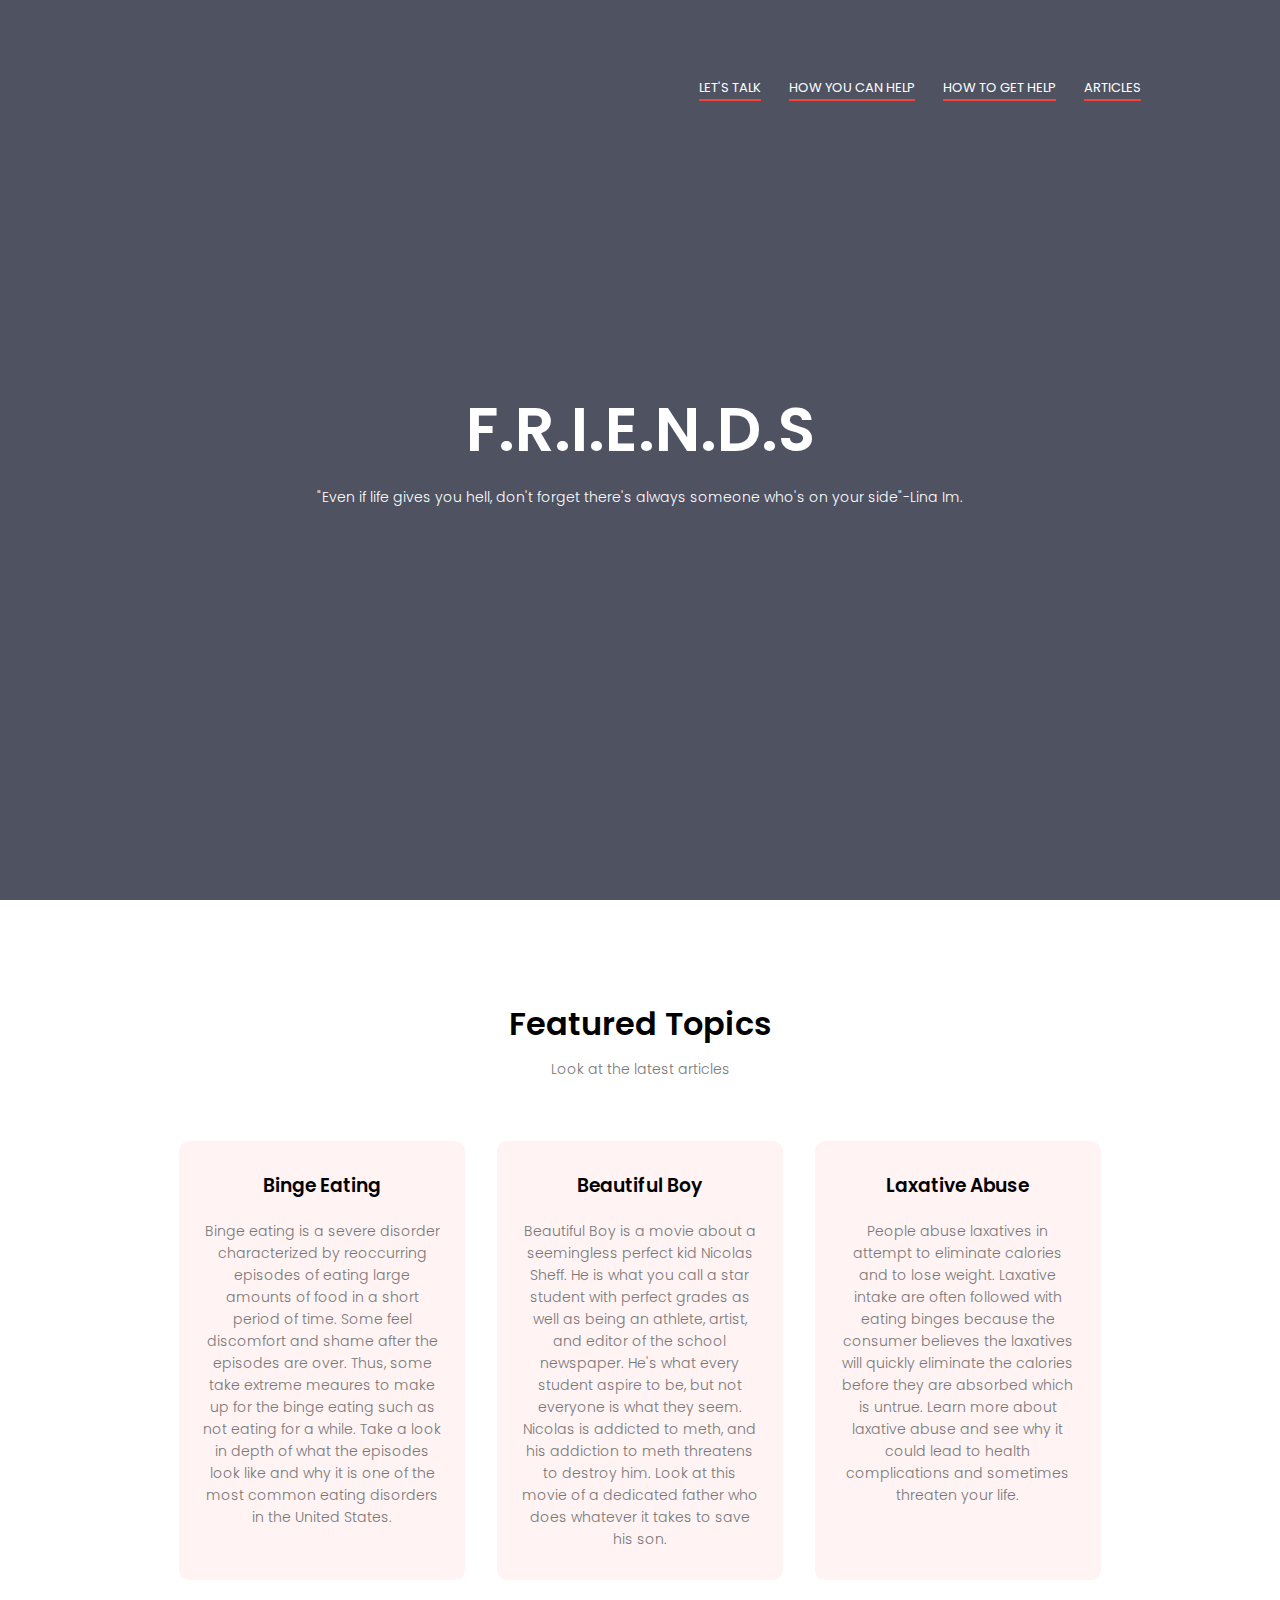
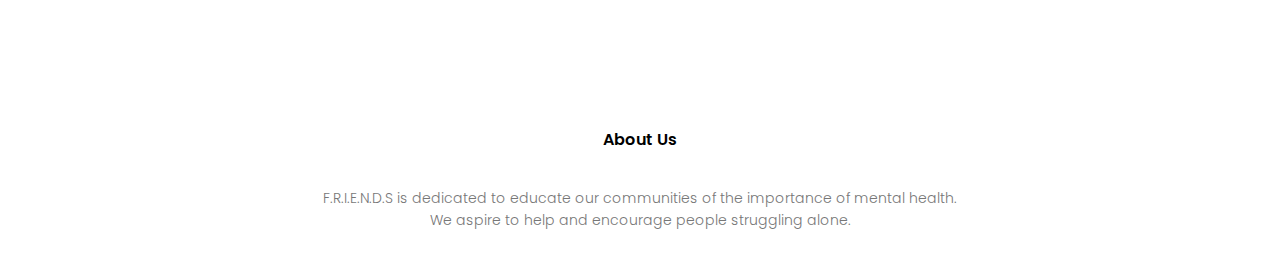
==== index.html @ 0265b4d0 "Update index.html" ====
<!DOCTYPE html>
<html lang="en">
    <head> 
        <meta name="viewport" content="with=device-width, initial-scale=1.0">
        <title>F.R.I.E.N.D</title>
        <link rel="stylesheet" href="style.css">
        <link href="https://fonts.googleapis.com/css2?family=Poppins:wght@200;300;400;600;700&display=swap" rel="stylesheet">
    <link rel='stylesheet' href='"https://stackpath.bootstrapcdn.com/font-awesome/4.7.0/css/font-awesome.min.css"'>
    </head>
    <body>
        <section class='header'>
            <nav>
               <div class='nav-links' id='navLinks'>
                   <i class="fa fa-times" onclick='hideMenu()'></i>
                   <ul>
                       <li><a href="">LET'S TALK</a></li>
                       <li><a href="">HOW YOU CAN HELP</a></li>
                       <li><a href="">HOW TO GET HELP</a></li>
                       <li><a href="">ARTICLES</a></li>
                   </ul>
               </div>
               <i class="fa fa-bars" onclick='showMenu()'></i>
            </nav>

<div class='text-box'>
    <h1>F.R.I.E.N.D.S</h1>
    <p>"Even if life gives you hell, don't forget there's always someone who's on your side"-Lina Im.</p>
</div>

        </section>

<!------JavaScript for Toggle Menu------>
        <script>

            var navLinks = documeent.getElementById('navLinks')
            function showMenu(){
                navLinks.style.right = '0';
            }
            function hideMenu(){
                navLinks.style.right = '-200px';
            }

        </script>

        <!------ Featured Topics ------>

        <section class='featuredtopics'>
            <h1>Featured Topics</h1>
            <p>Look at the latest articles</p>

            <div class='row'>
                <div class='featuredtopics-col'>
                    <h3>Binge Eating</h3>
                    <p>Binge eating is a severe disorder characterized by reoccurring episodes of eating large amounts of food in a short period of time. Some feel discomfort and shame after the episodes are over. Thus, some take extreme meaures to make up for the binge eating such as not eating for a while. Take a look in depth of what the episodes look like and why it is one of the most common eating disorders in the United States.</p>
                </div>
                <div class='featuredtopics-col'>
                    <h3>Beautiful Boy</h3>
                    <p>Beautiful Boy is a movie about a seemingless perfect kid Nicolas Sheff. He is what you call a star student with perfect grades as well as being an athlete, artist, and editor of the school newspaper. He's what every student aspire to be, but not everyone is what they seem. Nicolas is addicted to meth, and his addiction to meth threatens to destroy him. Look at this movie of a dedicated father who does whatever it takes to save his son.</p>
                </div>
                 <div class='featuredtopics-col'>
                     <h3>Laxative Abuse</h3>
                    <p>People abuse laxatives in attempt to eliminate calories and to lose weight. Laxative intake are often followed with eating binges because the consumer believes the laxatives will quickly eliminate the calories before they are absorbed which is untrue. Learn more about laxative abuse and see why it could lead to health complications and sometimes threaten your life.</p>
                </div>
            </div>
        </section>
        
        <!-------- Footer -------->

        <section class='footer'>
            <h4>About Us</h4>
            <p>F.R.I.E.N.D.S is dedicated to educate our communities of the importance of mental health.<br>We aspire to help and encourage people struggling alone.</p>
            <div class='icons'>
                <i class='fa fa-tiktok'></i>
        </section>
    </body>
</html>
---- style.css ----
*{
    margin: 0;
    padding: 0;
    font-family: 'Poppins', sans-serif;
}
.header{
    min-height: 100vh;
    width: 100%;
    background-image: linear-gradient(rgba(4, 9, 30, 0.7),rgba(4,9,30,0.7));
    background-position: center;
    background-size: cover;
    position: relative;
}
nav{
        display: flex;
        padding: 2% 6%;
        justify-content: space-between;
        align-items: center;
}
.nav-links{
    flex: 1;
    text-align: right;
}
.nav-links ul li{
    list-style: none;
    display: inline-block;
    padding: 8px 12px;
    position: relative;
}
.nav-links ul li a{
    color: #fff;
    text-decoration: none;
    font-size: 13px;
}
.nav-links ul li::after{
    content: '';
    width: 100%;
    height: 2px;
    background: #f44336;
    display: block;
    margin: auto;
    transition: 0.5s;
}
.text-box{
    width: 90%;
    color: #fff;
    position: absolute;
    top: 50%;
    left: 50%;
    transform: translate(-50%,-50%);
    text-align: center;
}
.text-box h1{
    font-size: 62px;
}
.text-box p{
    margin: 10px 0 40 px;
    font-size: 14px;
    color: #fff 
}

nav .fa{
    display: none;
}

@media(max-width: 700px) {
    .text-box h1{
        font-size: 20px;
    } 
    .nav-links{
        position: absolute;
        background: #f44336;
        height: 100vh;
        width: 200px;
        top: 0;
        right: -200px;
        text-align: left;
        z-index: 2;
        transition: 1s;
    }
}
nav .fa{
    display: block;
    color: #fff;
    margin: 10px;
    font-size: 22px;
    cursor: pointer;
}
.nav-links ul{
    padding: 30px;
}
/*----- featured topics -----*/

.featuredtopics{
    width: 80%;
    margin: auto;
    text-align: center;
    padding-top: 100px;
}
h1{
    font-size: 36 px;
    font-weight: 600;
}
p{
    color: #777;
    font-size: 14px;
    font-weight: 300;
    line-height: 22px;
    padding: 10px;
}

.row{
    margin: 5%;
    display: flex;
    justify-content: space-between;
}
.featuredtopics-col{
    flex-basis: 31%;
    background: #fff3f3;
    border-radius: 10px;
    margin-bottom: 5%;
    padding: 20px 12px;
    box-sizing: border-box;
    transition: 0.5s;
}
h3{
    text-align: center;
    font-weight: 600;
    margin: 10px 0;
}
.featuredtopics-col:hover{
    box-shadow: 0 0 20px 0px rgba(0,0,0,0.2);
}

/*-------- footer --------*/

.footer{
    width: 100%;
    text-align: center;
    padding: 30px 0;
}

.footer h4{
    margin-bottom: 25px;
    margin-top: 20px;
    font-weight: 600;
}
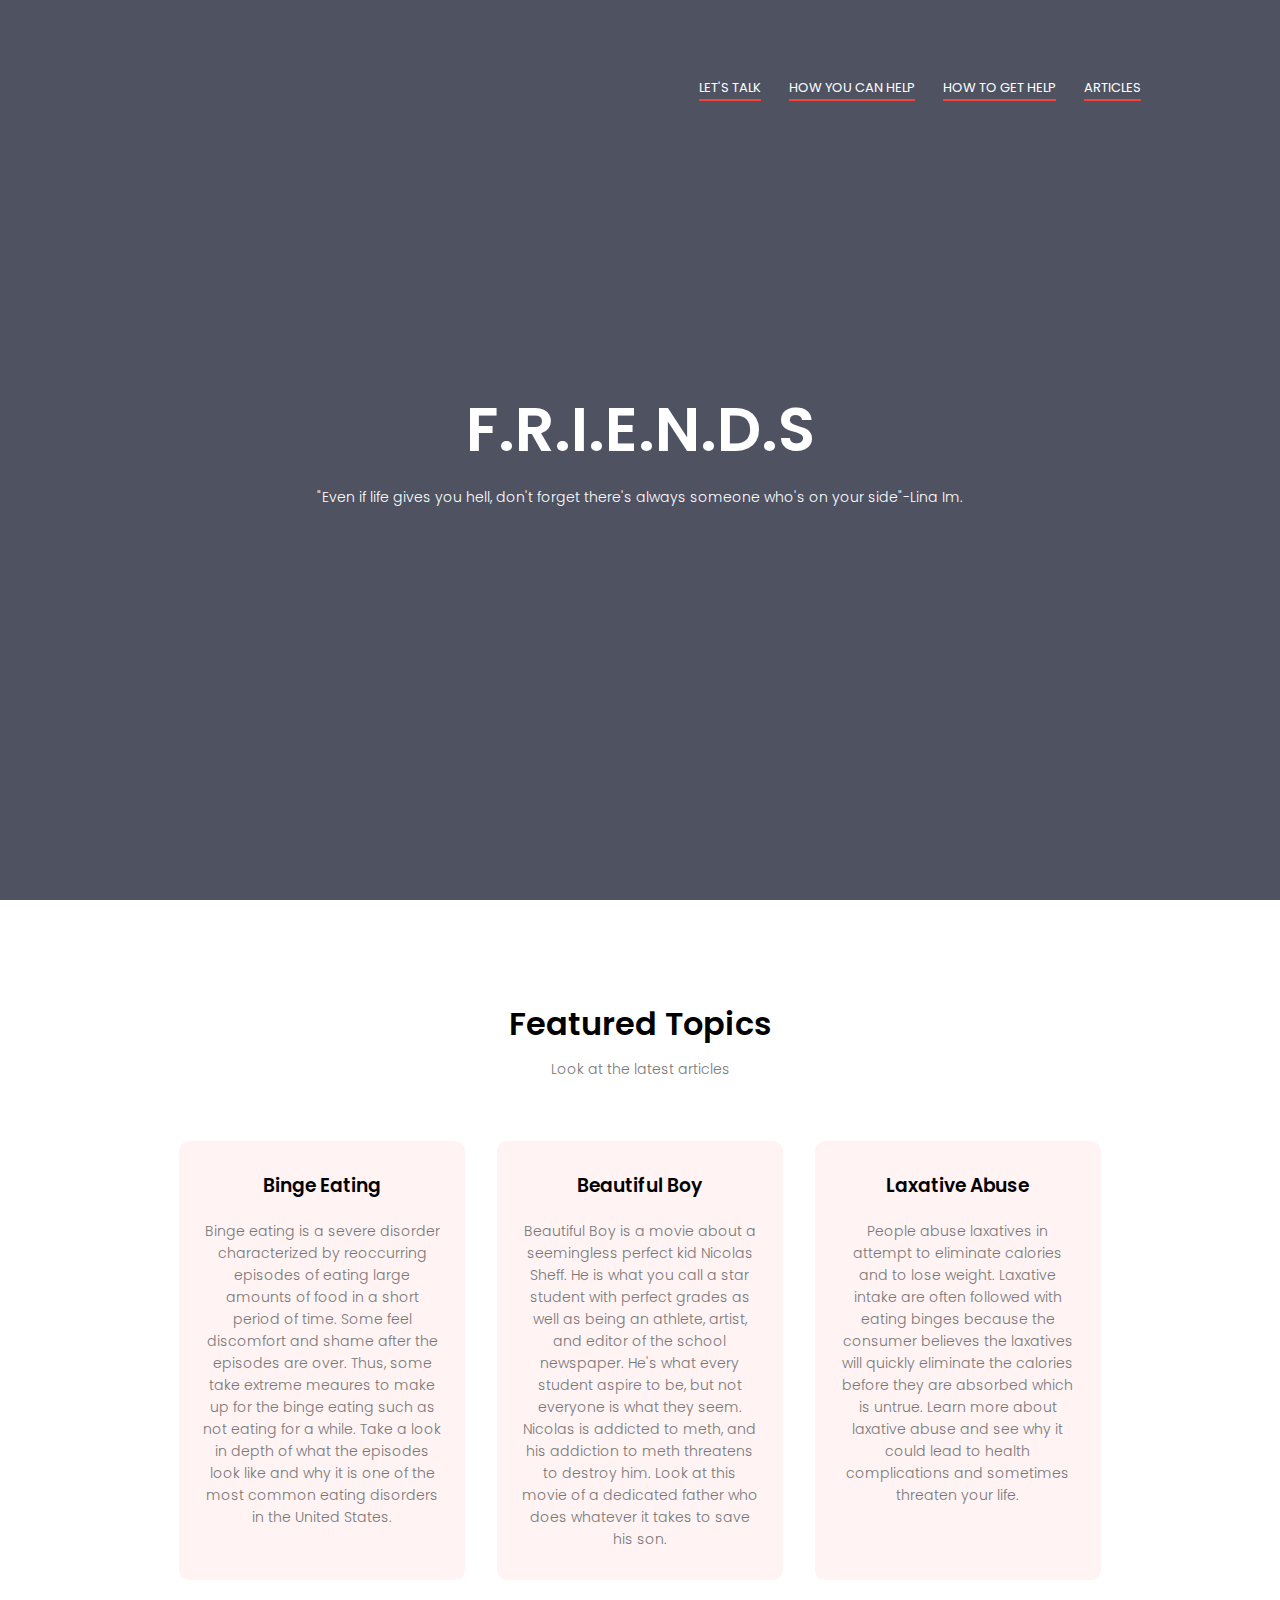
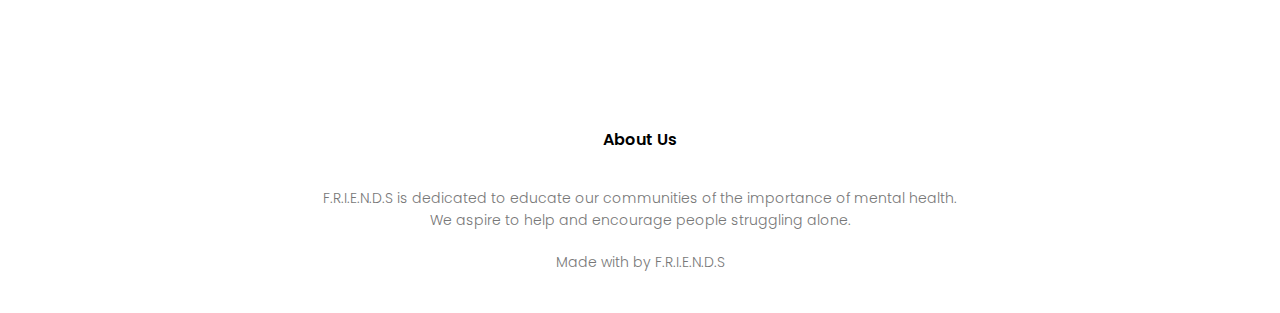
==== commit 318730b6: "Update index.html" ====
--- a/index.html
+++ b/index.html
@@ -71,6 +71,8 @@
             <p>F.R.I.E.N.D.S is dedicated to educate our communities of the importance of mental health.<br>We aspire to help and encourage people struggling alone.</p>
             <div class='icons'>
                 <i class='fa fa-tiktok'></i>
+            </div>
+            <p>Made with <i class='fa fa-heart-o'></i> by F.R.I.E.N.D.S</p>
         </section>
     </body>
 </html>
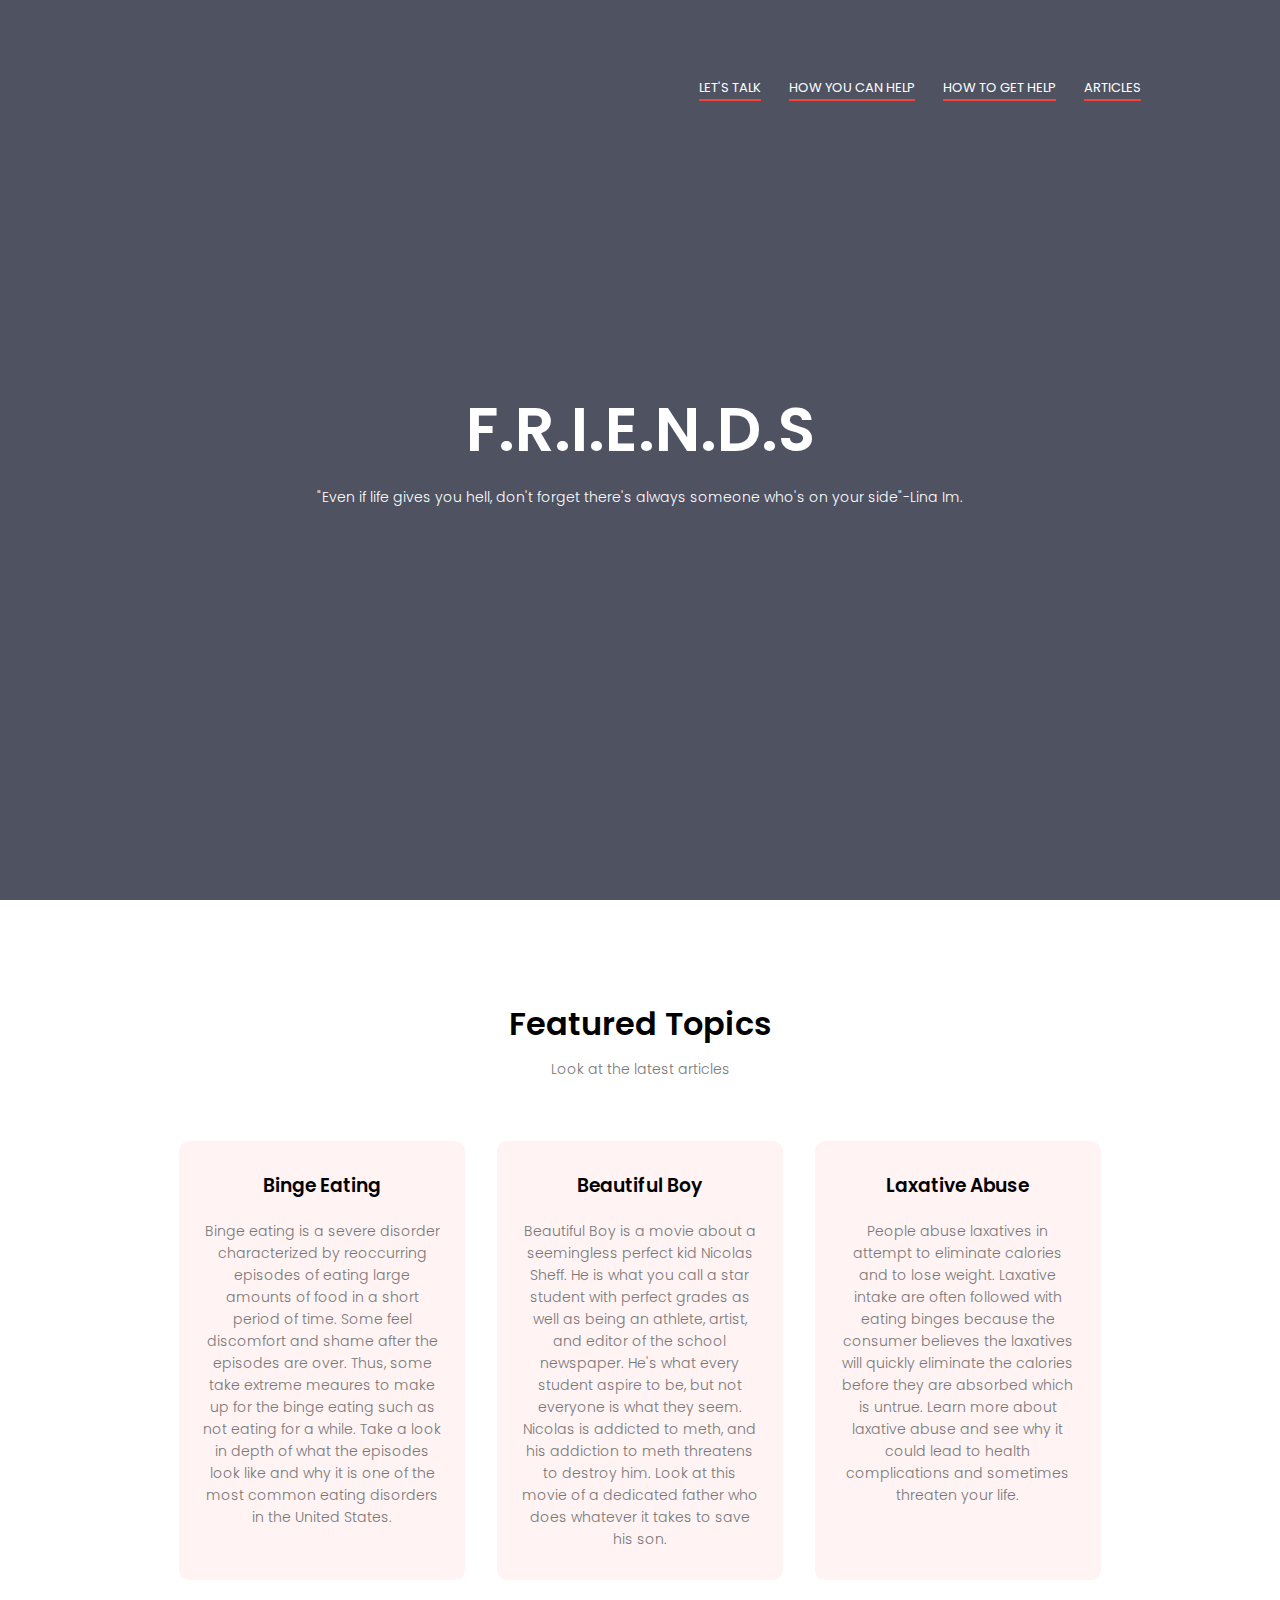
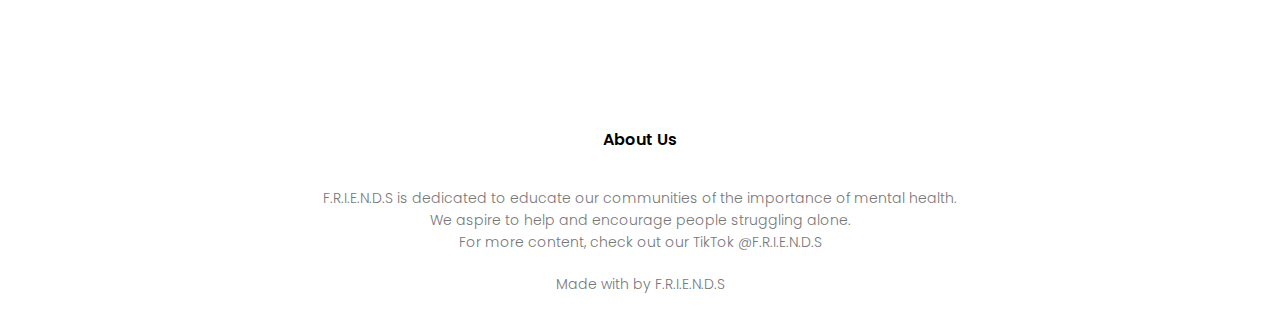
==== commit 4b7f3a22: "Update index.html" ====
--- a/index.html
+++ b/index.html
@@ -68,7 +68,7 @@
 
         <section class='footer'>
             <h4>About Us</h4>
-            <p>F.R.I.E.N.D.S is dedicated to educate our communities of the importance of mental health.<br>We aspire to help and encourage people struggling alone.</p>
+            <p>F.R.I.E.N.D.S is dedicated to educate our communities of the importance of mental health.<br>We aspire to help and encourage people struggling alone.<br>For more content, check out our TikTok @F.R.I.E.N.D.S</p>
             <div class='icons'>
                 <i class='fa fa-tiktok'></i>
             </div>
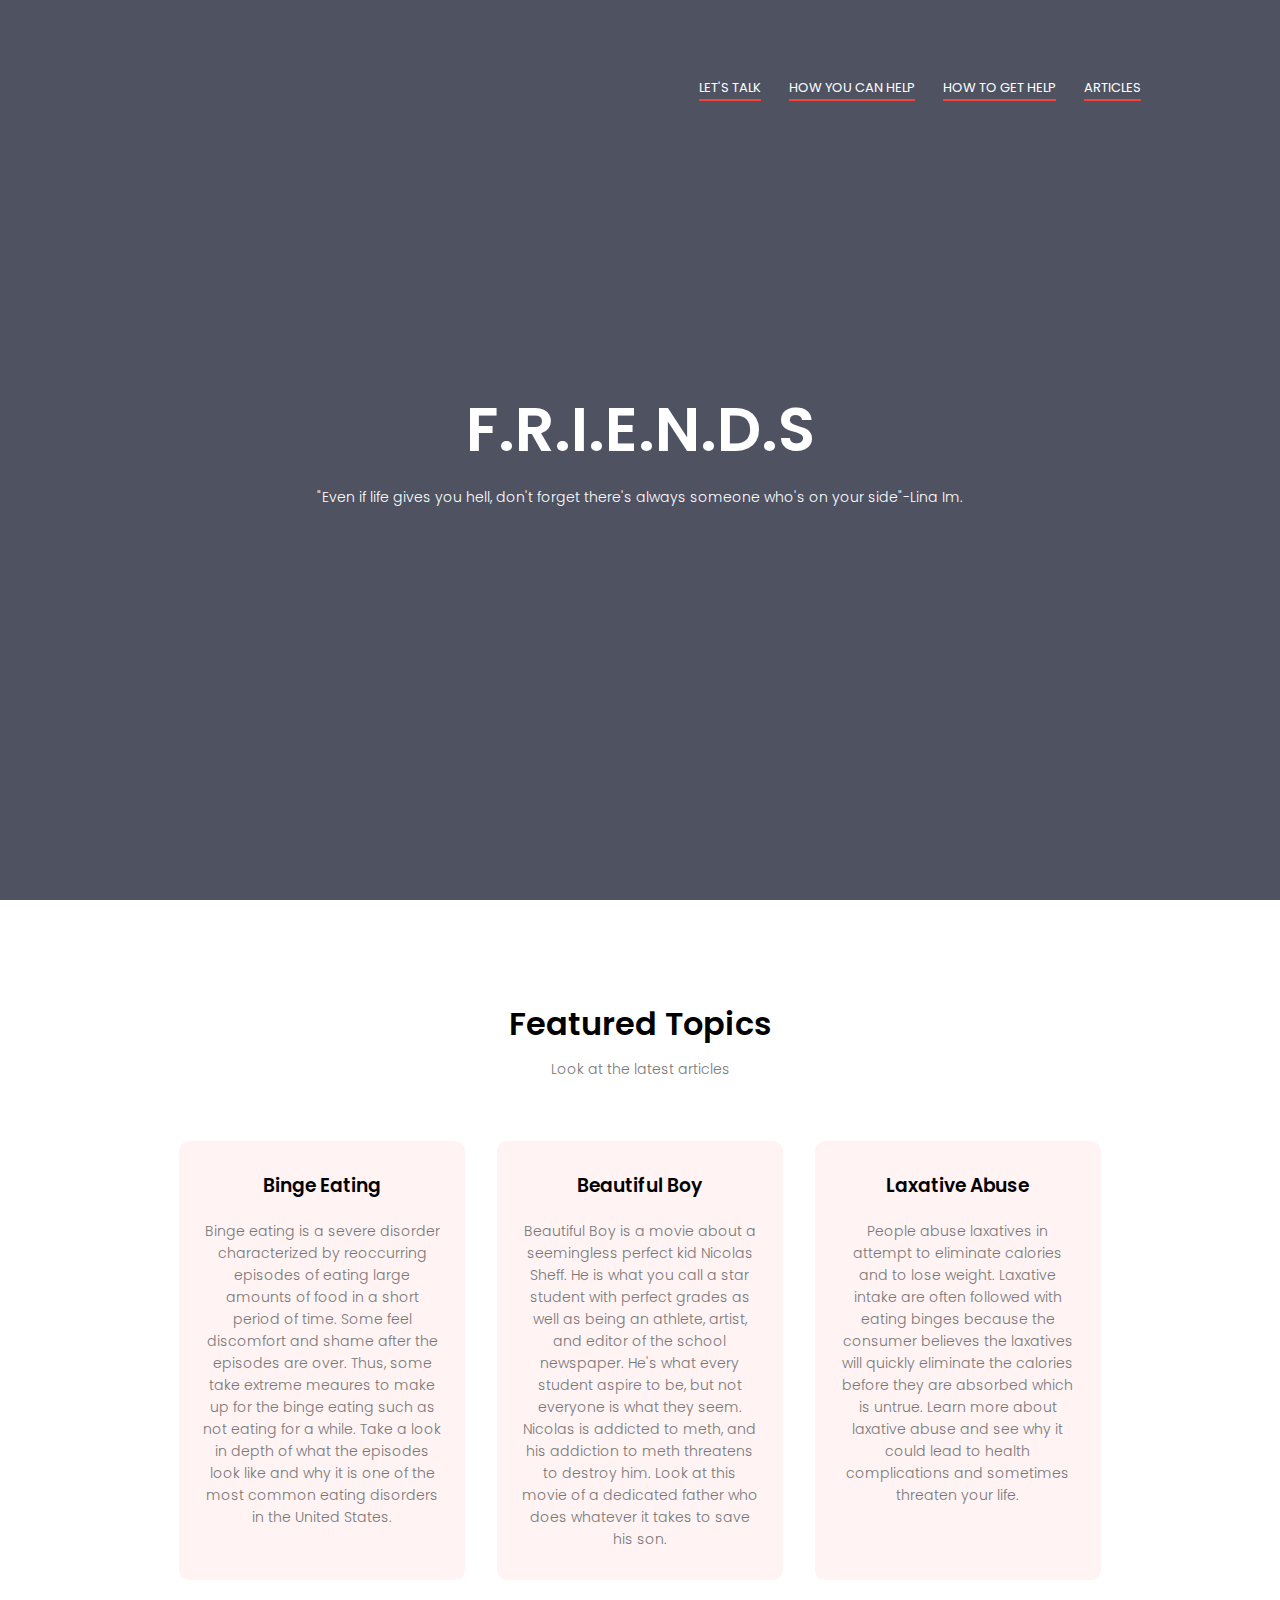
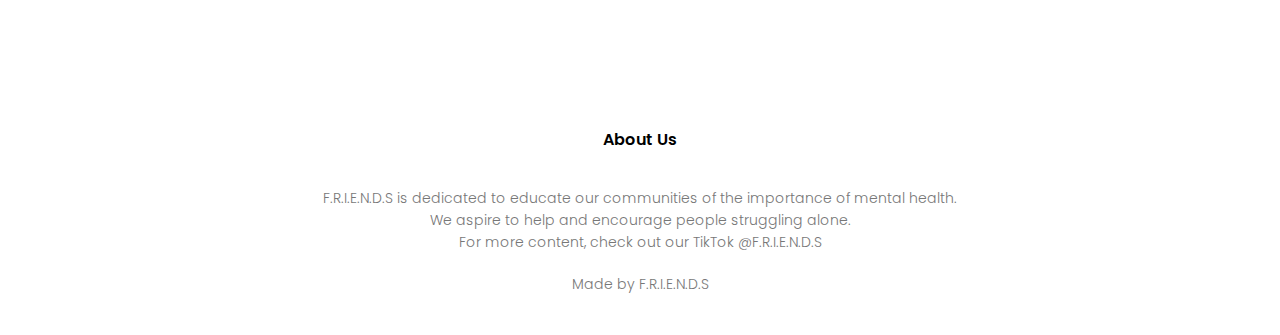
==== commit c55c10b8: "Update index.html" ====
--- a/index.html
+++ b/index.html
@@ -72,7 +72,7 @@
             <div class='icons'>
                 <i class='fa fa-tiktok'></i>
             </div>
-            <p>Made with <i class='fa fa-heart-o'></i> by F.R.I.E.N.D.S</p>
+            <p>Made by F.R.I.E.N.D.S</p>
         </section>
     </body>
 </html>
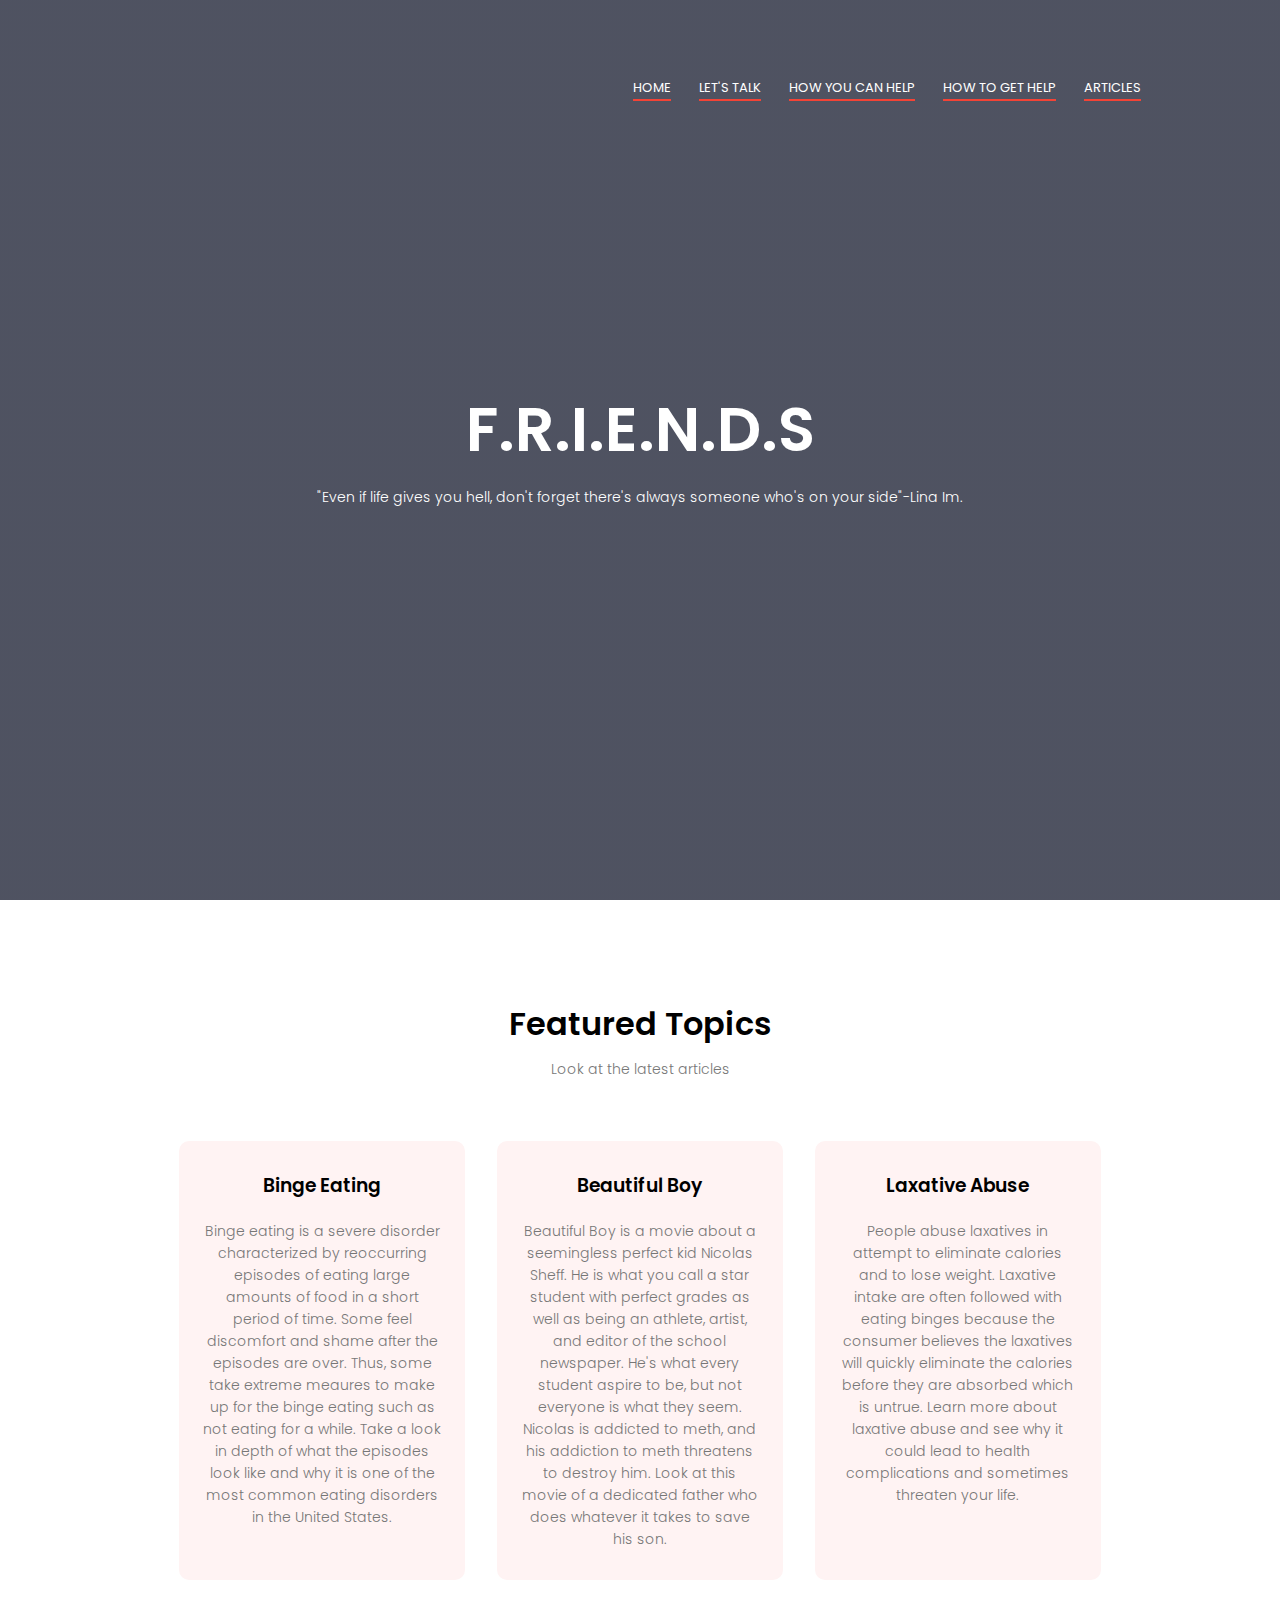
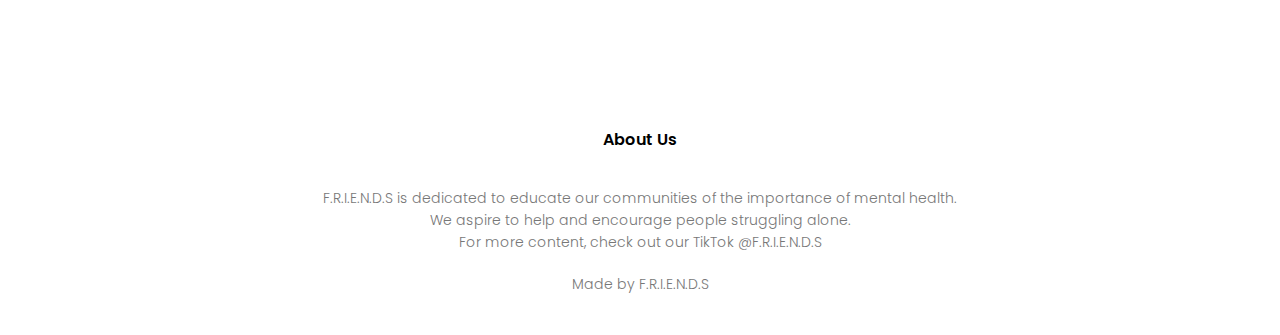
==== commit 3b6244a9: "Update index.html" ====
--- a/index.html
+++ b/index.html
@@ -13,7 +13,8 @@
                <div class='nav-links' id='navLinks'>
                    <i class="fa fa-times" onclick='hideMenu()'></i>
                    <ul>
-                       <li><a href="">LET'S TALK</a></li>
+                       <li><a href="index.html">HOME</a></li>
+                       <li><a href="letstalk.html">LET'S TALK</a></li>
                        <li><a href="">HOW YOU CAN HELP</a></li>
                        <li><a href="">HOW TO GET HELP</a></li>
                        <li><a href="">ARTICLES</a></li>
--- a/style.css
+++ b/style.css
@@ -145,3 +145,15 @@
     margin-top: 20px;
     font-weight: 600;
 }
+
+/*------ lets talk page ------*/
+
+.sub-header{
+    height: 50vh;
+    width: 100%;
+    background-image: linear-gradient(rgba(4,9,30,0.7),rgba(4,9,30,0.7));
+    background-position: center;
+    background-size: cover;
+    text-align: center;
+    color: #fff;
+}
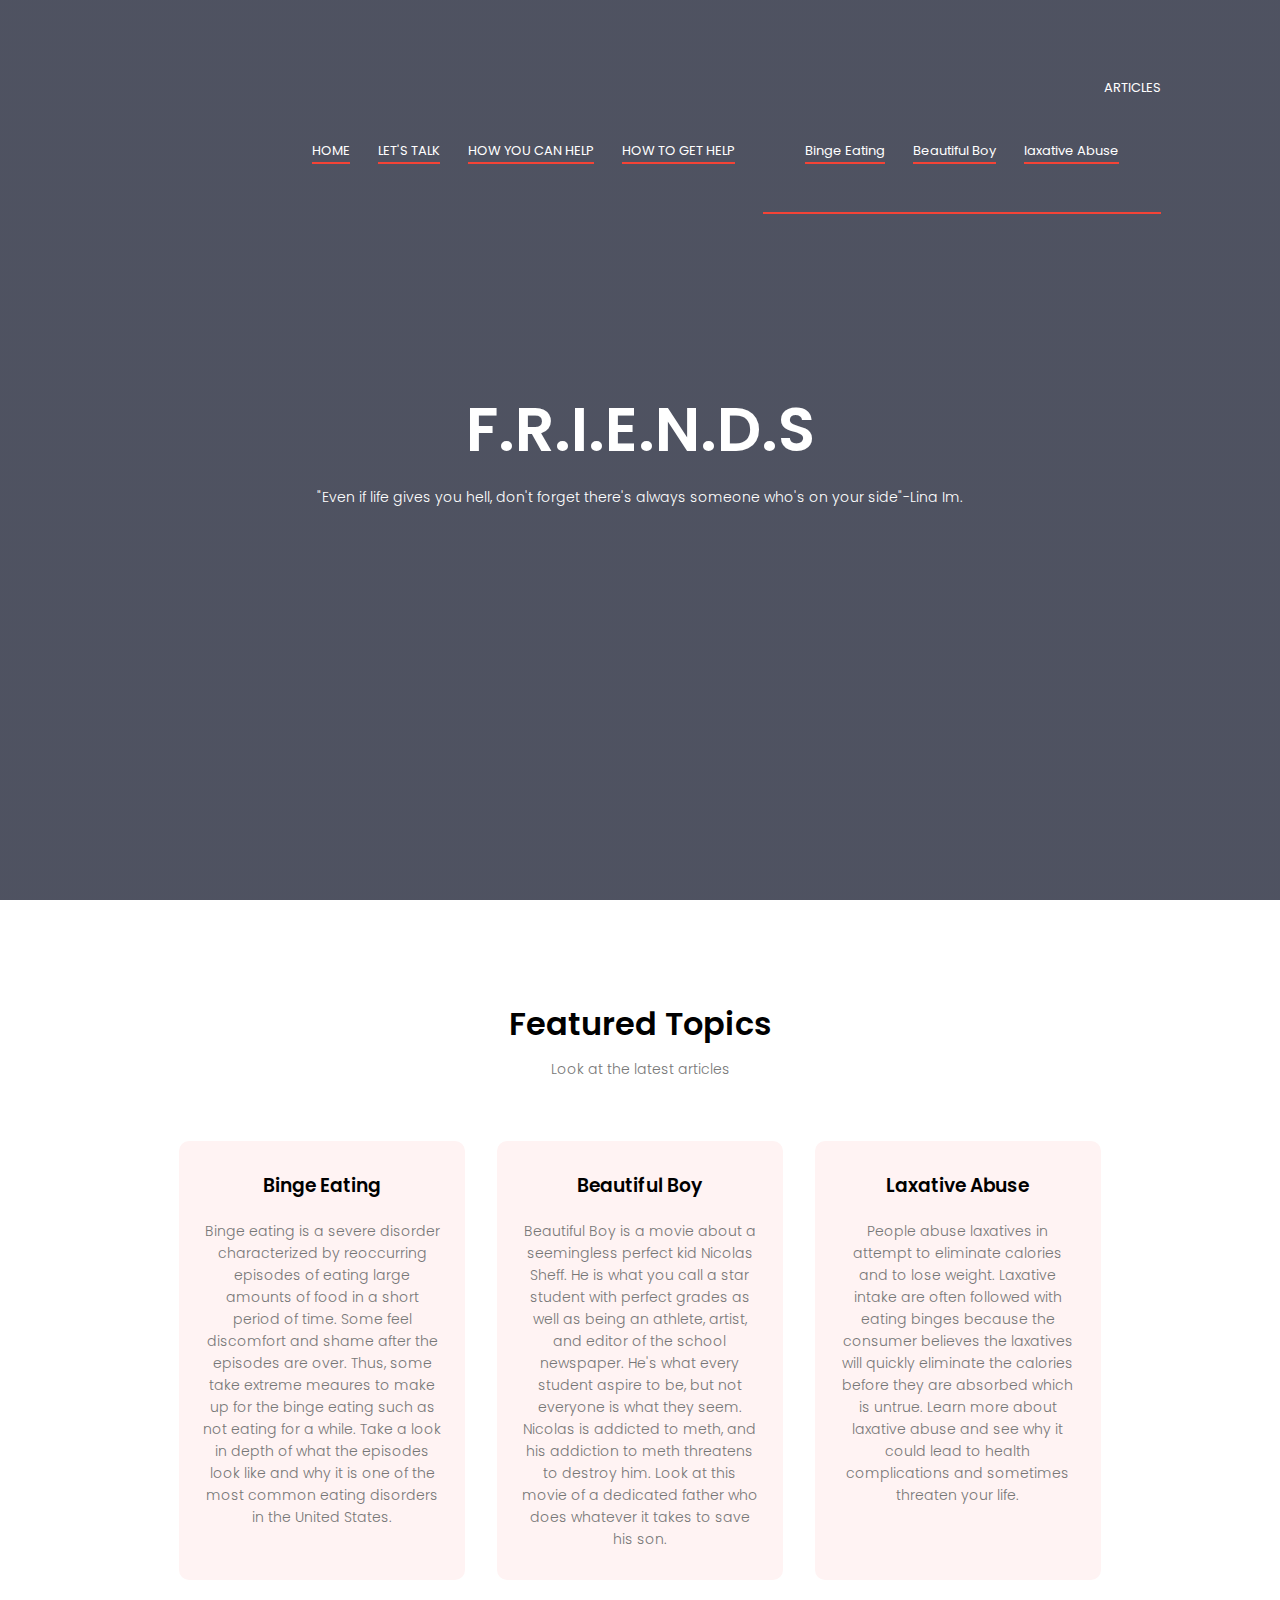
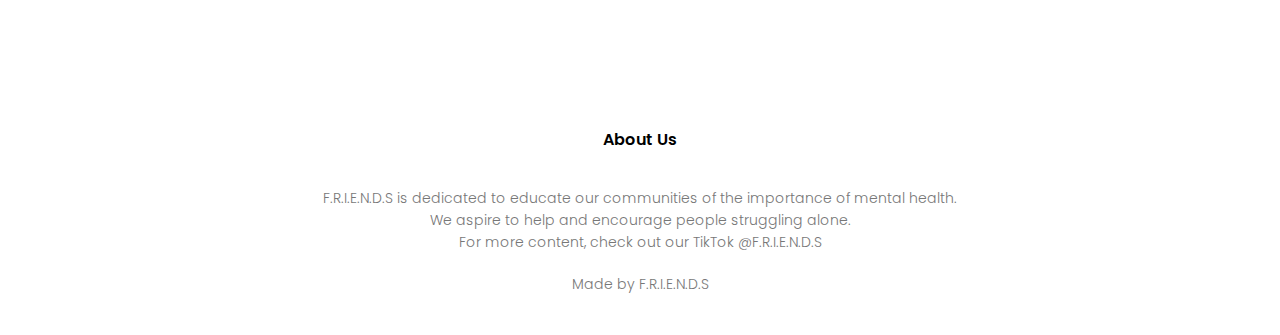
==== commit e9556fe5: "Update index.html" ====
--- a/index.html
+++ b/index.html
@@ -17,7 +17,13 @@
                        <li><a href="letstalk.html">LET'S TALK</a></li>
                        <li><a href="">HOW YOU CAN HELP</a></li>
                        <li><a href="">HOW TO GET HELP</a></li>
-                       <li><a href="">ARTICLES</a></li>
+                       <li><a href="">ARTICLES</a>
+                           <div class="sub-menu-1">
+                               <ul>
+                                   <li><a href="">Binge Eating</a></li>
+                                   <li><a href="">Beautiful Boy</a></li>
+                                   <li><a href="">laxative Abuse</a></li>  
+                       </li>
                    </ul>
                </div>
                <i class="fa fa-bars" onclick='showMenu()'></i>
--- a/style.css
+++ b/style.css
@@ -6,7 +6,7 @@
 .header{
     min-height: 100vh;
     width: 100%;
-    background-image: linear-gradient(rgba(4, 9, 30, 0.7),rgba(4,9,30,0.7));
+    background-image: linear-gradient(rgba(4, 9, 30, 0.7),rgba(4,9,30,0.7)), url(file:///Users/alixavaylon/Desktop/friends.github.io/images/letstalk.jpg);
     background-position: center;
     background-size: cover;
     position: relative;
@@ -151,9 +151,112 @@
 .sub-header{
     height: 50vh;
     width: 100%;
-    background-image: linear-gradient(rgba(4,9,30,0.7),rgba(4,9,30,0.7));
+    background-image: linear-gradient(rgba(48, 72, 170, 0.7),rgba(47, 64, 131, 0.7));
     background-position: center;
     background-size: cover;
     text-align: center;
     color: #fff;
 }
+
+#panicattack, #socialanxiety, #sleepdisorder, #personalitydisorder{
+    padding: 100px 0;
+    display: flex;
+    align-items: center;
+    flex-wrap: wrap;
+}
+.panicattack-left-col{
+    flex-basis: 50%;
+}
+.panicattack-left-col img{
+    width: 100%;
+}
+.panicattack-right-col{
+    flex-basis: 50%;
+}
+.socialanxiety-left-col{
+    flex-basis: 50%;
+}
+.socialanxiety-left-col img{
+    width: 100%;
+}
+.socialanxiety-right-col{
+    flex-basis: 50%;
+}
+.sleepdisorder-left-col{
+    flex-basis: 50%;
+}
+.sleepdisorder-left-col img{
+    width: 100%;
+}
+.sleepdisorder-right-col{
+    flex-basis: 50%;
+}
+.personalitydisorder-left-col{
+    flex-basis: 50%;
+}
+.personalitydisorder-left-col img{
+    width: 100%;
+}
+.personalitydisorder-right-col{
+    flex-basis: 50%;
+}
+
+#depression, #stress, #psychosis, #adhd{
+    padding: 100px 0;
+}
+.depression-row{
+    display: flex;
+    align-items: center;
+    flex-wrap: wrap;
+}
+.depression-right-col{
+    flex-basis: 50%;
+}
+.depression-right-col img{
+    width: 100%;
+}
+.depression-left-col{
+    flex-basis: 50%;
+}
+.stress-row{
+    display: flex;
+    align-items: center;
+    flex-wrap: wrap;
+}
+.stress-right-col{
+    flex-basis: 50%;
+}
+.stress-right-col img{
+    width: 100%;
+}
+.stress-left-col{
+    flex-basis: 50%;
+}
+.psychosis-row{
+    display: flex;
+    align-items: center;
+    flex-wrap: wrap;
+}
+.psychosis-right-col{
+    flex-basis: 50%;
+}
+.psychosis-right-col img{
+    width: 100%;
+}
+.psychosis-left-col{
+    flex-basis: 50%;
+}
+.adhd-row{
+    display: flex;
+    align-items: center;
+    flex-wrap: wrap;
+}
+.adhd-right-col{
+    flex-basis: 50%;
+}
+.adhd-right-col img{
+    width: 100%;
+}
+.adhd-left-col{
+    flex-basis: 50%;
+}
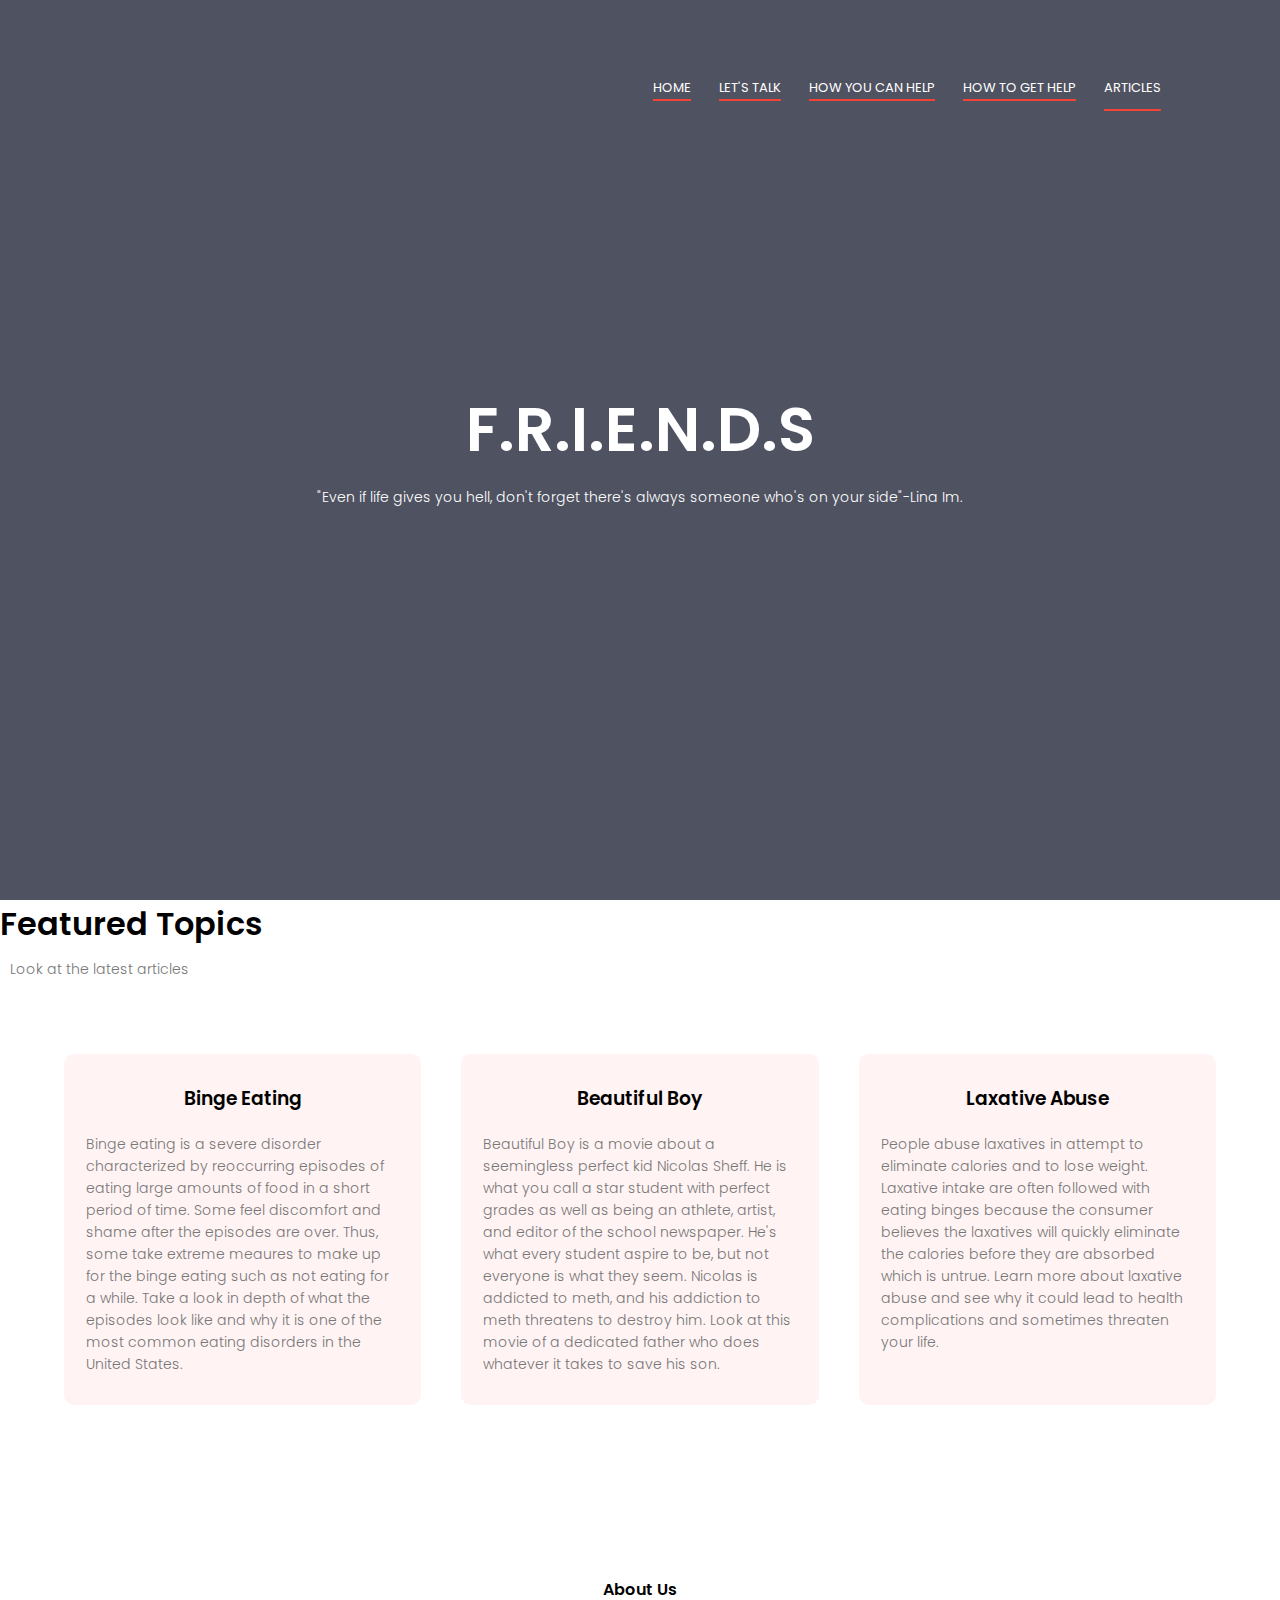
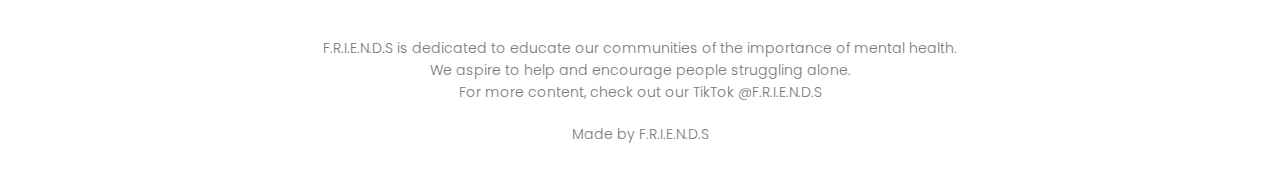
==== commit 9f019478: "Update index.html" ====
--- a/index.html
+++ b/index.html
@@ -15,14 +15,14 @@
                    <ul>
                        <li><a href="index.html">HOME</a></li>
                        <li><a href="letstalk.html">LET'S TALK</a></li>
-                       <li><a href="">HOW YOU CAN HELP</a></li>
-                       <li><a href="">HOW TO GET HELP</a></li>
-                       <li><a href="">ARTICLES</a>
+                       <li><a href="#">HOW YOU CAN HELP</a></li>
+                       <li><a href="#">HOW TO GET HELP</a></li>
+                       <li><a href="#">ARTICLES</a>
                            <div class="sub-menu-1">
                                <ul>
-                                   <li><a href="">Binge Eating</a></li>
-                                   <li><a href="">Beautiful Boy</a></li>
-                                   <li><a href="">laxative Abuse</a></li>  
+                                   <li><a href="#">Binge Eating</a></li>
+                                   <li><a href="#">Beautiful Boy</a></li>
+                                   <li><a href="#">laxative Abuse</a></li>  
                        </li>
                    </ul>
                </div>
--- a/style.css
+++ b/style.css
@@ -89,6 +89,21 @@
 .nav-links ul{
     padding: 30px;
 }
+
+.sub-menu-1
+{
+    display: none;
+}
+.menu-bar ul li:click .sub-menu-1
+{
+    display: block;
+    position: absolute;
+    background: rgb (0, 100, 0);
+    margin-top: 15px;
+    margin-left: -15px;
+}
+.menu-bar ul li:hover .sub-menu-1 ul
+
 /*----- featured topics -----*/
 
 .featuredtopics{
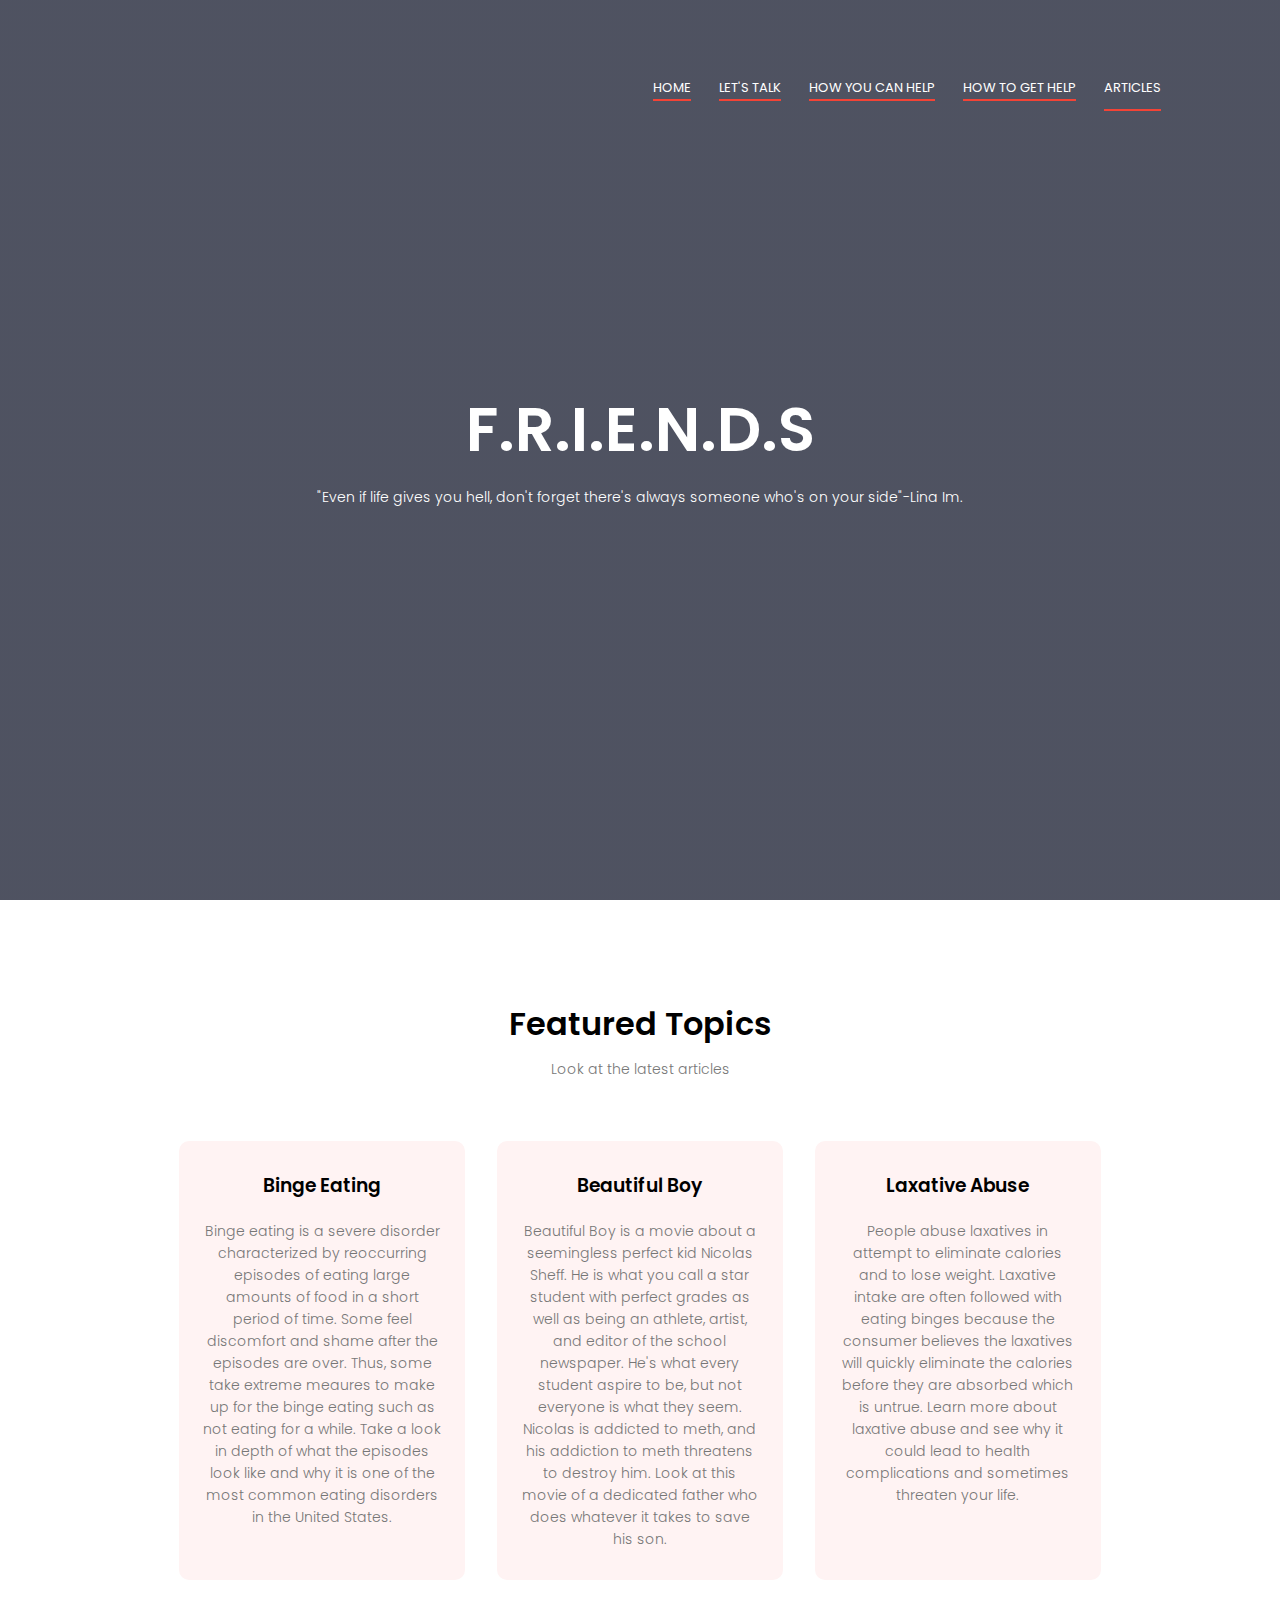
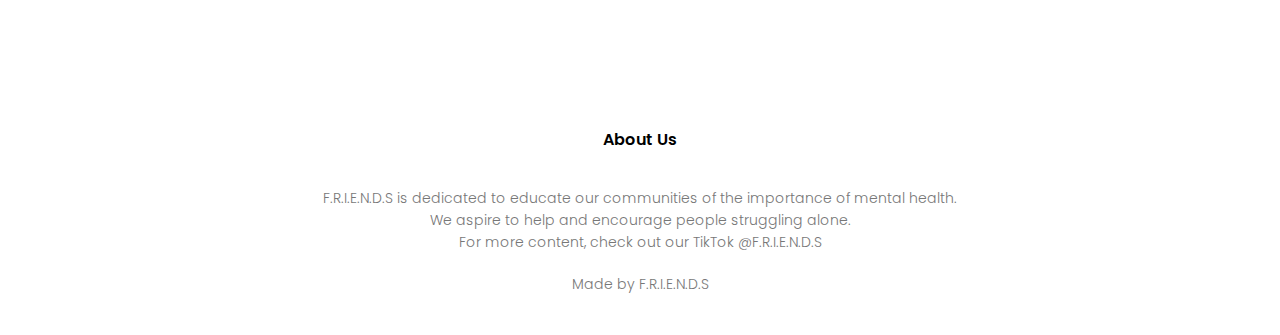
==== commit e4f30eed: "Update index.html" ====
--- a/index.html
+++ b/index.html
@@ -22,7 +22,7 @@
                                <ul>
                                    <li><a href="#">Binge Eating</a></li>
                                    <li><a href="#">Beautiful Boy</a></li>
-                                   <li><a href="#">laxative Abuse</a></li>  
+                                   <li><a href="#">Laxative Abuse</a></li>  
                        </li>
                    </ul>
                </div>
--- a/style.css
+++ b/style.css
@@ -94,16 +94,35 @@
 {
     display: none;
 }
-.menu-bar ul li:click .sub-menu-1
+
+.nav-links ul li:hover .sub-menu-1
 {
     display: block;
     position: absolute;
-    background: rgb (0, 100, 0);
+    background: #f44336;
     margin-top: 15px;
     margin-left: -15px;
 }
-.menu-bar ul li:hover .sub-menu-1 ul
-
+.nav-links ul li:hover .sub-menu-1 ul
+{
+    display: block;
+    margin: 10px;
+}  
+
+.nav-links ul li:hover .sub-menu-1 ul li
+{
+    width: 150px;
+    padding: 10px;
+    border-bottom: 1px dotted #fff;
+    background: transparent;
+    border-radius: 0;
+    text-align: left
+}   
+
+.nav-links ul li:hover .sub-menu-1 ul li:last-child
+{
+    border-bottom: none;
+}  
 /*----- featured topics -----*/
 
 .featuredtopics{
